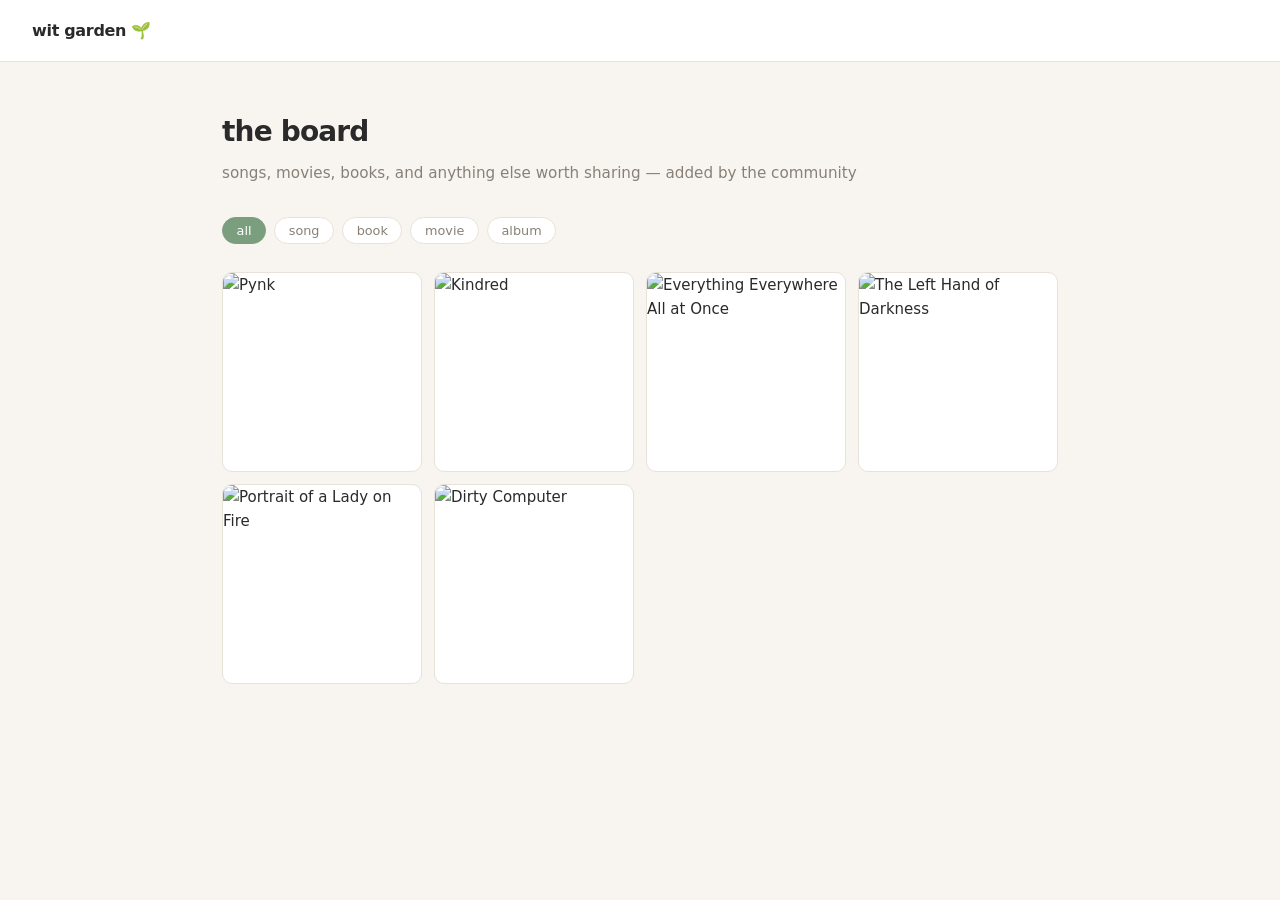
==== index.html @ da1d5b14 "initial commit — wit garden board" ====
<!DOCTYPE html>
<html lang="en">
<head>
  <meta charset="UTF-8" />
  <meta name="viewport" content="width=device-width, initial-scale=1.0" />
  <title>WIT — The Board</title>
  <link rel="stylesheet" href="css/style.css" />
</head>
<body>

  <nav>
    <a href="index.html" class="nav-logo">wit garden 🌱</a>
  </nav>

  <div class="page-header">
    <h1>the board</h1>
    <p>songs, movies, books, and anything else worth sharing — added by the community</p>
  </div>

  <main>
    <div id="filters"></div>
    <div id="resources-grid"></div>
  </main>

  <script src="data/resources.js"></script>
  <script src="js/resources.js"></script>
</body>
</html>
---- css/style.css ----
/* ── reset & base ─────────────────────────────────────── */
*, *::before, *::after { box-sizing: border-box; margin: 0; padding: 0; }

:root {
  --bg:      #f8f5f0;
  --surface: #ffffff;
  --border:  #e8e2d9;
  --text:    #2a2a2a;
  --muted:   #888078;
  --accent:  #7a9e7e;

  /* tag colors */
  --tag-song:    #fde8dc;
  --tag-album:   #fce8f4;
  --tag-movie:   #dce8f8;
  --tag-show:    #e8e2f8;
  --tag-book:    #f4e8dc;
  --tag-podcast: #dcf4ee;
  --tag-recipe:  #fdf4dc;
  --tag-other:   #ededec;
}

body {
  font-family: system-ui, -apple-system, sans-serif;
  background: var(--bg);
  color: var(--text);
  line-height: 1.6;
  font-size: 15px;
}

a { color: inherit; }

/* ── nav ──────────────────────────────────────────────── */
nav {
  padding: 1.1rem 2rem;
  background: var(--surface);
  border-bottom: 1px solid var(--border);
  position: sticky;
  top: 0;
  z-index: 10;
}

.nav-logo {
  font-weight: 600;
  font-size: 1rem;
  text-decoration: none;
  letter-spacing: -0.02em;
}

/* ── page header ──────────────────────────────────────── */
.page-header {
  padding: 3rem 2rem 2rem;
  max-width: 900px;
  margin: 0 auto;
}

.page-header h1 {
  font-size: 1.75rem;
  font-weight: 600;
  letter-spacing: -0.03em;
  margin-bottom: 0.4rem;
}

.page-header p {
  color: var(--muted);
  font-size: 0.95rem;
}

/* ── main ─────────────────────────────────────────────── */
main {
  max-width: 900px;
  margin: 0 auto;
  padding: 0 2rem 4rem;
}

/* ── filters ──────────────────────────────────────────── */
#filters {
  display: flex;
  flex-wrap: wrap;
  gap: 0.5rem;
  margin-bottom: 1.75rem;
}

.filter-btn {
  padding: 0.3rem 0.85rem;
  border: 1px solid var(--border);
  border-radius: 999px;
  background: var(--surface);
  font-size: 0.8rem;
  font-family: inherit;
  cursor: pointer;
  color: var(--muted);
  transition: all 0.15s;
}

.filter-btn:hover { border-color: var(--accent); color: var(--text); }

.filter-btn.active {
  background: var(--accent);
  border-color: var(--accent);
  color: #fff;
}

/* ── resource grid ────────────────────────────────────── */
#resources-grid {
  display: grid;
  grid-template-columns: repeat(auto-fill, minmax(200px, 1fr));
  gap: 0.75rem;
}

.resource-card {
  position: relative;
  aspect-ratio: 1 / 1;
  border-radius: 10px;
  overflow: hidden;
  border: 1px solid var(--border);
  background: var(--surface);
  cursor: pointer;
  text-decoration: none;
  color: inherit;
  display: block;
}

.resource-card img {
  width: 100%;
  height: 100%;
  object-fit: cover;
  display: block;
  transition: transform 0.3s ease;
}

.resource-card:hover img {
  transform: scale(1.04);
}

/* ── overlay ──────────────────────────────────────────── */
.resource-overlay {
  position: absolute;
  inset: 0;
  background: rgba(20, 18, 16, 0.72);
  display: flex;
  flex-direction: column;
  justify-content: flex-end;
  padding: 0.9rem;
  gap: 0.25rem;
  opacity: 0;
  transition: opacity 0.2s ease;
  color: #fff;
}

.resource-card:hover .resource-overlay,
.resource-overlay.always-visible {
  opacity: 1;
}

/* no-cover fallback */
.resource-overlay.always-visible {
  background: var(--bg);
  color: var(--text);
  justify-content: flex-start;
  padding: 1rem;
}

.tag {
  display: inline-block;
  padding: 0.15rem 0.55rem;
  border-radius: 999px;
  font-size: 0.72rem;
  font-weight: 500;
  width: fit-content;
}

.tag-song    { background: var(--tag-song); }
.tag-album   { background: var(--tag-album); }
.tag-movie   { background: var(--tag-movie); }
.tag-show    { background: var(--tag-show); }
.tag-book    { background: var(--tag-book); }
.tag-podcast { background: var(--tag-podcast); }
.tag-recipe  { background: var(--tag-recipe); }
.tag-other   { background: var(--tag-other); }

.resource-title {
  font-weight: 600;
  font-size: 0.88rem;
  line-height: 1.3;
}

.resource-author {
  font-size: 0.78rem;
  opacity: 0.75;
}

.resource-desc {
  font-size: 0.78rem;
  opacity: 0.8;
  line-height: 1.4;
  display: -webkit-box;
  -webkit-line-clamp: 3;
  -webkit-box-orient: vertical;
  overflow: hidden;
}

.resource-by {
  font-size: 0.72rem;
  opacity: 0.55;
  margin-top: 0.15rem;
}

/* ── empty state ──────────────────────────────────────── */
.empty {
  color: var(--muted);
  font-size: 0.9rem;
  padding: 1rem 0;
}

/* ── responsive ───────────────────────────────────────── */
@media (max-width: 600px) {
  nav, .page-header, main { padding-left: 1rem; padding-right: 1rem; }
  #resources-grid { grid-template-columns: 1fr; }
}
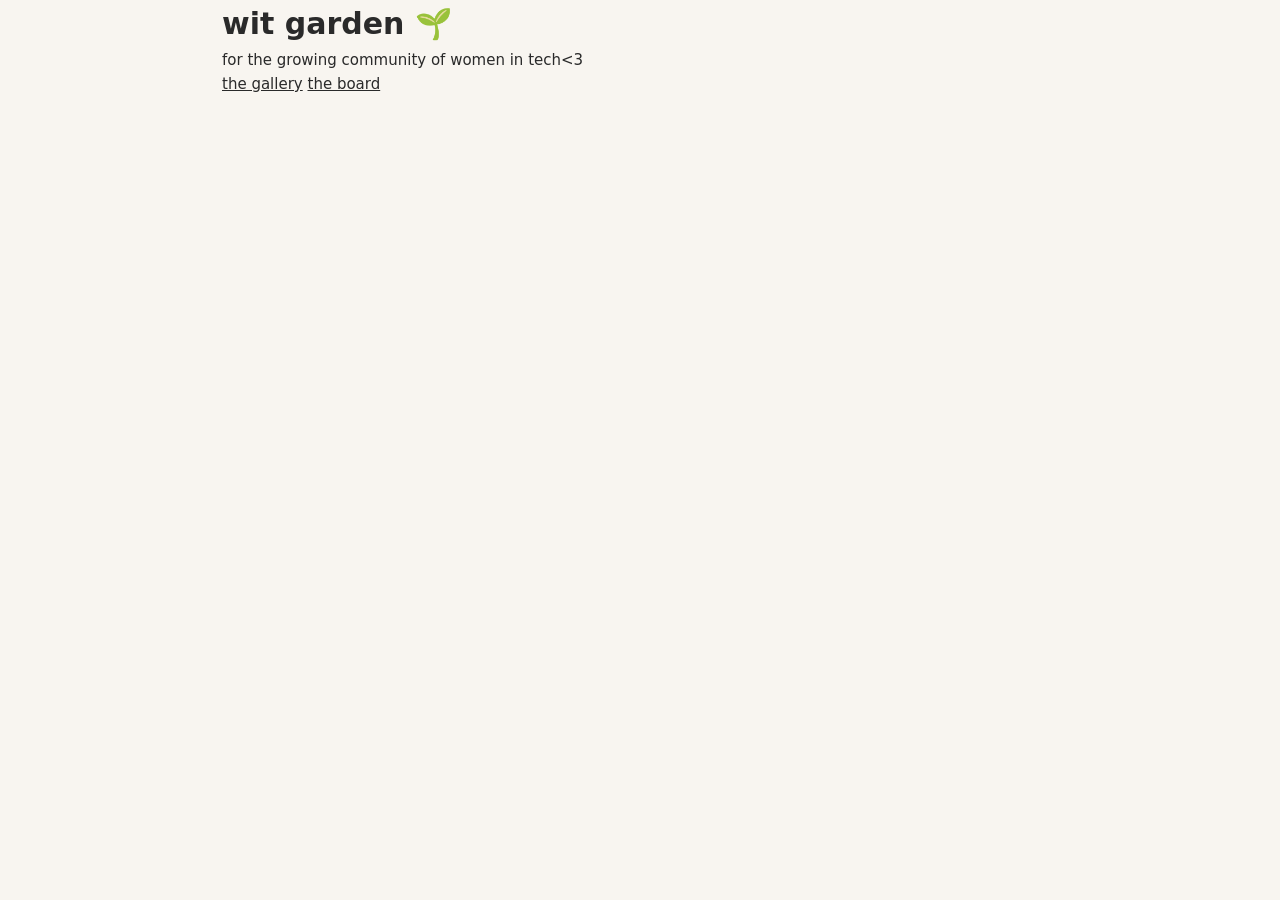
==== commit af09434e: "change tagline" ====
--- a/index.html
+++ b/index.html
@@ -3,26 +3,21 @@
 <head>
   <meta charset="UTF-8" />
   <meta name="viewport" content="width=device-width, initial-scale=1.0" />
-  <title>WIT — The Board</title>
+  <title>WIT Garden</title>
   <link rel="stylesheet" href="css/style.css" />
 </head>
-<body>
+<body class="landing">
 
-  <nav>
-    <a href="index.html" class="nav-logo">wit garden 🌱</a>
-  </nav>
-
-  <div class="page-header">
-    <h1>the board</h1>
-    <p>songs, movies, books, and anything else worth sharing — added by the community</p>
-  </div>
-
-  <main>
-    <div id="filters"></div>
-    <div id="resources-grid"></div>
+  <main class="landing-main">
+    <div class="landing-content">
+      <h1 class="landing-title">wit garden 🌱</h1>
+      <p class="landing-sub">for the growing community of women in tech<3</p>
+      <div class="landing-links">
+        <a href="gallery.html">the gallery</a>
+        <a href="resources.html">the board</a>
+      </div>
+    </div>
   </main>
 
-  <script src="data/resources.js"></script>
-  <script src="js/resources.js"></script>
 </body>
 </html>
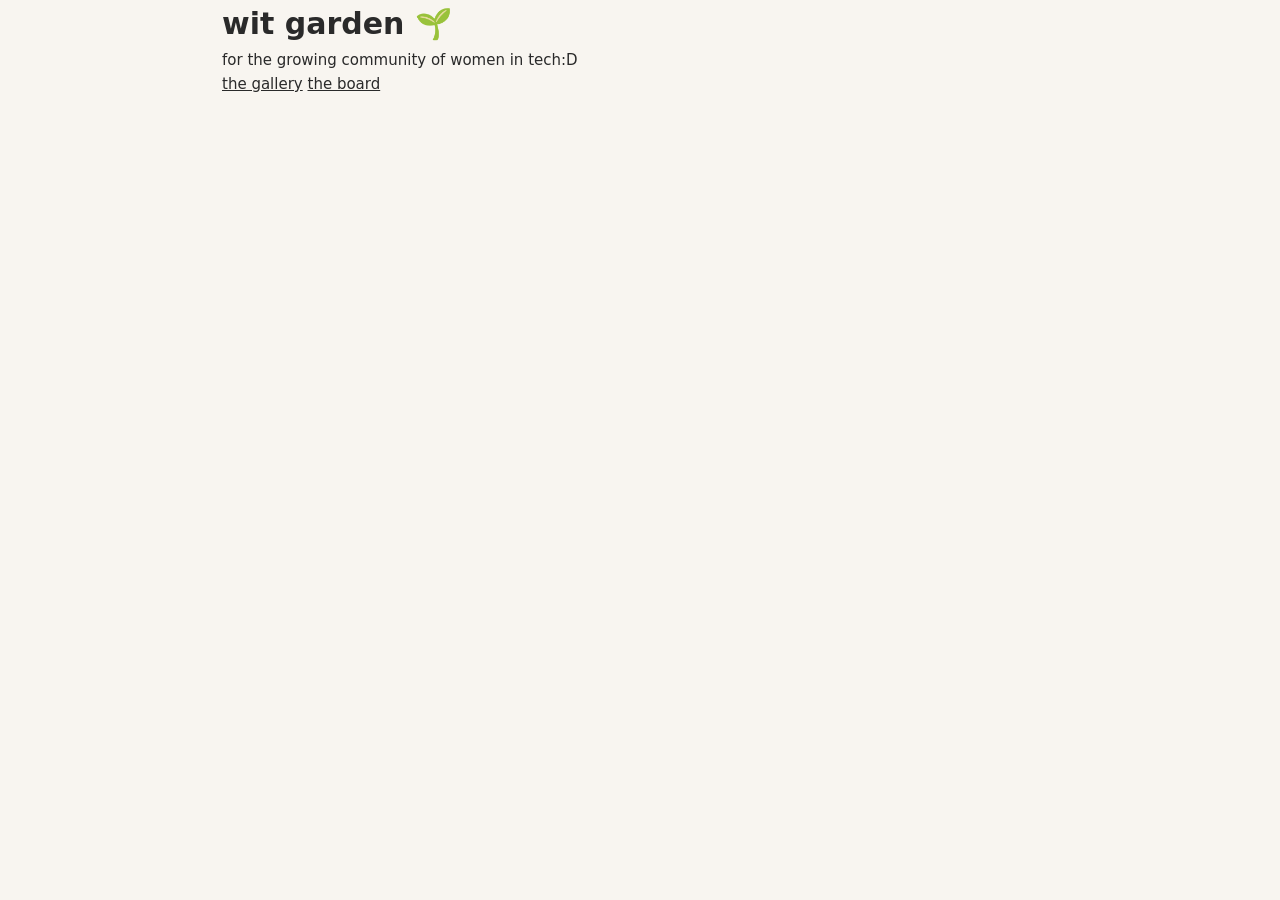
==== commit 8de5a647: "change tagline again" ====
--- a/index.html
+++ b/index.html
@@ -11,7 +11,7 @@
   <main class="landing-main">
     <div class="landing-content">
       <h1 class="landing-title">wit garden 🌱</h1>
-      <p class="landing-sub">for the growing community of women in tech<3</p>
+      <p class="landing-sub">for the growing community of women in tech:D</p>
       <div class="landing-links">
         <a href="gallery.html">the gallery</a>
         <a href="resources.html">the board</a>
